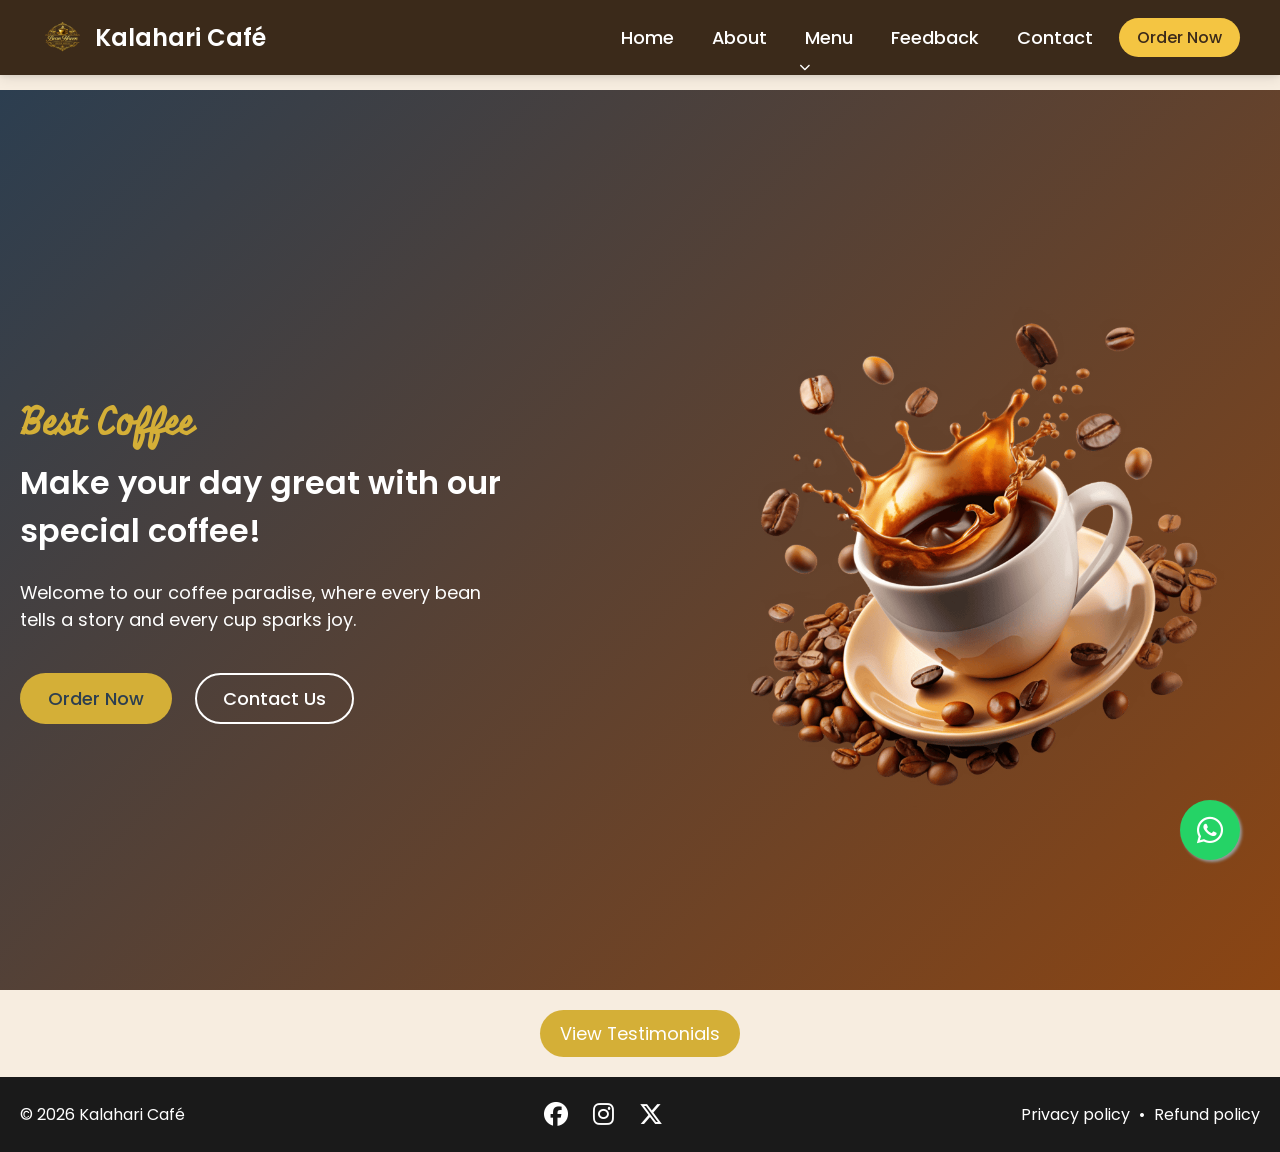
==== index.html @ a5744d49 "Add files via upload" ====
<!DOCTYPE html>
<html lang="en">
  <head>
    <meta charset="UTF-8" />
    <meta name="viewport" content="width=device-width, initial-scale=1.0" />
    <meta name="description" content="Welcome to Kalahari Café, your go-to place for premium coffee, delicious treats, and a cozy atmosphere. Explore our menu, read testimonials, and place your order online." />  <link rel="icon" href="images/logo.png" type="image/png" />    <title>Kalahari Café</title>
    <!-- Linking Font Awesome for icons -->
    <link rel="stylesheet" href="https://cdnjs.cloudflare.com/ajax/libs/font-awesome/6.6.0/css/all.min.css" />
    <!-- Linking Swiper CSS -->
    <link rel="stylesheet" href="https://cdn.jsdelivr.net/npm/swiper@11/swiper-bundle.min.css" />
    <link rel="stylesheet" href="style.css" />
  </head>
  <body>
    <!-- Header / Navbar -->
    <header>
      
  <nav class="navbar">
    <a href="index.html" class="nav-logo">
      <img src="images/logo.png" alt="Kalahari Café Logo" class="logo">
      <h2 class="logo-text">Kalahari Café</h2>
    </a>

    <ul class="nav-menu">
      <button id="menu-close-button" class="fas fa-times"></button>

      <li class="nav-item"><a href="index.html" class="nav-link active">Home</a></li>
      <li class="nav-item"><a href="about.html" class="nav-link">About</a></li>
      <li class="nav-item nav-dropdown">
        <a href="menu.html" class="nav-link dropdown-toggle">Menu</a>
        <ul class="dropdown-menu">
          <li><a href="menu.html" class="dropdown-link">Menu Items</a></li>
          <li><a href="gallery.html" class="dropdown-link">Gallery</a></li>
        </ul>
      </li>
      <li class="nav-item"><a href="feedback.html" class="nav-link">Feedback</a></li>
      <li class="nav-item"><a href="contact.html" class="nav-link">Contact</a></li>
      <li class="nav-item"><a href="order.html" class="order-btn">Order Now</a></li>
    </ul>

    <button id="menu-open-button" class="fas fa-bars"></button>
  </nav>
</header>
    <main>
      <!-- Hero section -->
      <section class="hero-section">
        <div class="section-content">
          <div class="hero-details">
            <h2 class="title">Best Coffee</h2>
            <h3 class="subtitle">Make your day great with our special coffee!</h3>
            <p class="description">Welcome to our coffee paradise, where every bean tells a story and every cup sparks joy.</p>
            <div class="buttons">
              <a href="order.html" class="button order-now">Order Now</a>
              <a href="contact.html" class="button contact-us">Contact Us</a>
            </div>
          </div>
          <div class="hero-image-wrapper">
            <img src="images/coffee-hero-section.png" alt="Coffee" class="hero-image" />
          </div>
        </div>
      </section>
     
      <button id="testimonials-toggle" class="testimonials-toggle">View Testimonials</button>

            <!-- Testimonials section -->
      <section class="testimonials-section" id="testimonials">
        <h2 class="section-title">Testimonials</h2>
        <div class="section-content">
          <div class="slider-container swiper">
            <div class="swiper-wrapper">
              <div class="testimonial swiper-slide">
                <img src="images/user-1.jpg" alt="User" class="user-image" />
                <h3 class="name">Sarah Johnson</h3>
                <p class="feedback">"Loved the French roast. Perfectly balanced and rich. Will order again!"</p>
              </div>
              <div class="testimonial swiper-slide">
                <img src="images/user-2.jpg" alt="User" class="user-image" />
                <h3 class="name">James Wilson</h3>
                <p class="feedback">"Great espresso blend! Smooth and bold flavor. Fast shipping too!"</p>
              </div>
              <div class="testimonial swiper-slide">
                <img src="images/user-3.jpg" alt="User" class="user-image" />
                <h3 class="name">Michael Brown</h3>
                <p class="feedback">"Fantastic mocha flavor. Fresh and aromatic. Quick shipping!"</p>
              </div>
              <div class="testimonial swiper-slide">
                <img src="images/user-4.jpg" alt="User" class="user-image" />
                <h3 class="name">Emily Harris</h3>
                <p class="feedback">"Excellent quality! Fresh beans and quick delivery. Highly recommend."</p>
              </div>
              <div class="testimonial swiper-slide">
                <img src="images/user-5.jpg" alt="User" class="user-image" />
                <h3 class="name">Anthony Thompson</h3>
                <p class="feedback">"Best decaf I've tried! Smooth and flavorful. Arrived promptly."</p>
              </div>
            </div>
            <div class="swiper-pagination"></div>
            <div class="swiper-button-prev"></div>
            <div class="swiper-button-next"></div>
          </div>
        </div>
      </section>
     
          <!-- Footer section -->
      <footer class="footer-section">
        <div class="section-content">
          <p class="copyright-text">© 2026 Kalahari Café</p>
          <div class="social-link-list">
            <a href="https://www.facebook.com/randy.popota" target="_blank" rel="noreferrer noopener" class="social-link"><i class="fa-brands fa-facebook"></i></a>
            <a href="https://www.instagram.com/sir_gaborekwe/" target="_blank" rel="noreferrer noopener" class="social-link"><i class="fa-brands fa-instagram"></i></a>
            <a href="https://x.com/BGaborekwe36952" target="_blank" rel="noreferrer noopener" class="social-link"><i class="fa-brands fa-x-twitter"></i></a>
          </div>
          <p class="policy-text">
            <a href="#" class="policy-link" data-policy="privacy">Privacy policy</a>
            <span class="separator">•</span>
            <a href="#" class="policy-link" data-policy="refund">Refund policy</a>
          </p>
        </div>
      </footer>
    </main>
    <!-- Linking Swiper script -->
    <script src="https://cdn.jsdelivr.net/npm/swiper@11/swiper-bundle.min.js"></script>
    <!-- Linking custom script -->
    <script src="script.js"></script>

    <a href="https://wa.me/1234567890?text=Hello%20from%20Kalahari%20Café" class="whatsapp-float" target="_blank">
      <i class="fab fa-whatsapp"></i>
    </a>

  </body>
</html>
---- style.css ----
/* Google Fonts Link */
@import url('https://fonts.googleapis.com/css2?family=Miniver&family=Poppins:ital,wght@0,400;0,500;0,600;0,700;1,400&display=swap');
* {
  padding: 0;
  margin: 0;
  box-sizing: border-box;
  font-family: "Poppins", sans-serif;
}
:root {
  /* Colors */
  --white-color: #fff;
  --dark-color: #1a1a1a;
  --primary-color: #2c3e50; /* Deep Navy Blue */
  --secondary-color: #d4af37; /* Antique Gold */
  --light-bg-color: #f8f6f0; /* Warm Cream */
  --accent-color: #8b4513; /* Saddle Brown */
  --medium-gray-color: #ccc;
  /* Font size */
  --font-size-s: 0.9rem;
  --font-size-n: 1rem;
  --font-size-m: 1.12rem;
  --font-size-l: 1.5rem;
  --font-size-xl: 2rem;
  --font-size-xxl: 2.3rem;
  /* Font weight */
  --font-weight-normal: 400;
  --font-weight-medium: 500;
  --font-weight-semibold: 600;
  --font-weight-bold: 700;
  /* Border radius */
  --border-radius-s: 8px;
  --border-radius-m: 30px;
  --border-radius-circle: 50%;
  /* Site max width */
  --site-max-width: 1300px;
  --light-pink-color: #f8f6f0;
}
html {
  scroll-behavior: smooth;
}
body {
  background: #f7ede0;
  color: #3e2b20;
}
main {
  padding-top: 90px;
}
/* Stylings for whole site */
ul {
  list-style: none;
}
a {
  text-decoration: none;
}
button {
  cursor: pointer;
  background: none;
  border: none;
}
img {
  width: 100%;
}
:where(section, footer) .section-content {
  margin: 0 auto;
  padding: 0 20px;
  max-width: var(--site-max-width);
}
section .section-title {
  text-align: center;
  padding: 60px 0 100px;
  text-transform: uppercase;
  font-size: var(--font-size-xl);
}
section .section-title::after {
  content: "";
  width: 80px;
  height: 5px;
  display: block;
  margin: 10px auto 0;
  background: var(--secondary-color);
  border-radius: var(--border-radius-s);
}
.section-subtitle {
  text-align: center;
  margin: -40px 0 60px;
  font-size: var(--font-size-m);
  color: #666;
  font-style: italic;
}
/* Navbar styling */
header {
  position: fixed;
  width: 100%;
  background: #3b2a1a;
  box-shadow: 0 4px 12px rgba(0,0,0,0.08);
  z-index: 1000;
}

.navbar .nav-logo {
  display: flex;
  align-items: center;
  gap: 10px;
}

.navbar .nav-logo .logo {
  width: 45px;
  height: auto;
}
header .navbar {
  position: relative;
  z-index: 1000;
  background: #3b2a1a;
  box-shadow: 0 2px 5px rgba(0, 0, 0, 0.08);
  display: flex;
  justify-content: space-between;
  align-items: center;
  padding: 15px 40px;
  margin: 0 auto;
  max-width: var(--site-max-width);
}
.navbar .nav-logo {
  display: flex;
  align-items: center;
  gap: 10px;
}
.navbar .nav-logo .logo-text,
.logo-text {
  font-size: 1.5rem;
  font-weight: 600;
  color: #ffffff;
}
.navbar .nav-menu {
  gap: 14px;
  display: flex;
  align-items: center;
}
.navbar .nav-menu .nav-link {
  position: relative;
  color: #ffffff;
  font-weight: 500;
  padding: 8px 12px;
  font-size: var(--font-size-m);
  transition: 0.3s ease;
}
.navbar .nav-menu .nav-link::after {
  content: "";
  position: absolute;
  left: 0;
  bottom: -5px;
  width: 0%;
  height: 2px;
  background: var(--secondary-color);
  transition: 0.3s ease;
}
.navbar .nav-menu .nav-link:hover::after {
  width: 100%;
}
.navbar .nav-menu .nav-link:hover {
  color: #f4c542;
}
.nav-link.active {
  color: #f4c542;
}
.order-btn {
  background: #f4c542;
  color: #3b2a1a;
  padding: 8px 18px;
  border-radius: 20px;
  font-weight: 500;
  transition: 0.3s ease;
  white-space: nowrap;
}
.order-btn:hover {
  background: #ffffff;
  color: #3b2a1a;
}
.order-btn.active {
  box-shadow: inset 0 0 0 1px rgba(255,255,255,0.12);
}
/* Dropdown menu styling */
.navbar .nav-dropdown {
  position: relative;
}
.navbar .nav-dropdown .dropdown-toggle::after {
  content: "\f078";
  font-family: "Font Awesome 6 Free";
  font-weight: 900;
  font-size: 0.7rem;
  margin-left: 6px;
  transition: 0.3s ease;
}
.navbar .nav-dropdown:hover .dropdown-toggle::after {
  transform: rotate(180deg);
}
.navbar .nav-dropdown .dropdown-menu {
  position: absolute;
  top: 100%;
  left: 0;
  background: #2a1f14;
  border-radius: var(--border-radius-s);
  box-shadow: 0 4px 12px rgba(0, 0, 0, 0.15);
  min-width: 180px;
  opacity: 0;
  visibility: hidden;
  transform: translateY(-10px);
  transition: 0.3s ease;
  z-index: 100;
  margin-top: 5px;
  overflow: hidden;
}
.navbar .nav-dropdown:hover .dropdown-menu {
  opacity: 1;
  visibility: visible;
  transform: translateY(0);
}
.navbar .nav-dropdown .dropdown-menu li {
  list-style: none;
}
.navbar .nav-dropdown .dropdown-link {
  display: block;
  padding: 12px 16px;
  color: #ffffff;
  font-size: var(--font-size-n);
  transition: 0.3s ease;
  white-space: nowrap;
}
.navbar .nav-dropdown .dropdown-link:hover {
  background: #3b2a1a;
  padding-left: 20px;
}
.navbar .nav-dropdown .dropdown-link.active {
  color: #f4c542;
  font-weight: 500;
}
.navbar :where(#menu-open-button, #menu-close-button) {
  display: none;
}
header.scrolled {
  background: #ffffff;
  box-shadow: 0 6px 20px rgba(0,0,0,0.1);
}
/* Hero section styling */
.hero-section {
  min-height: 100vh;
  background: linear-gradient(135deg, var(--primary-color) 0%, var(--accent-color) 100%);
}
.hero-section .section-content {
  display: flex;
  padding-top: 40px;
  align-items: center;
  min-height: 100vh;
  justify-content: space-between;
}
.hero-section .hero-details {
  color: var(--white-color);
}
.hero-section .hero-details .title {
  font-size: var(--font-size-xxl);
  color: var(--secondary-color);
  font-family: "Miniver", sans-serif;
}
.hero-section .hero-details .subtitle {
  margin-top: 8px;
  max-width: 70%;
  font-size: var(--font-size-xl);
  font-weight: var(--font-weight-semibold);
}
.hero-section .hero-details .description {
  max-width: 70%;
  margin: 24px 0 40px;
  font-size: var(--font-size-m);
}
.hero-section .hero-details .buttons {
  display: flex;
  gap: 23px;
}
.hero-section .hero-details .button {
  padding: 10px 26px;
  display: block;
  border: 2px solid transparent;
  border-radius: var(--border-radius-m);
  background: var(--secondary-color);
  color: var(--primary-color);
  font-size: var(--font-size-m);
  font-weight: var(--font-weight-medium);
  transition: 0.3s ease;
}
.hero-section .hero-details .button:hover,
.hero-section .hero-details .button.contact-us {
  color: var(--white-color);
  border-color: var(--white-color);
  background: transparent;
}
.hero-section .hero-details .button.contact-us:hover {
  color: var(--primary-color);
  background: var(--secondary-color);
  border-color: var(--secondary-color);
}
.hero-section .hero-image-wrapper {
  max-width: 500px;
  margin-right: 30px;
}
/* About page styling */
.about-hero {
  padding: 100px 0 70px;
  background: linear-gradient(180deg, rgba(248, 242, 232, 0.95), rgba(226, 189, 146, 0.1));
}
.about-hero .hero-content {
  display: grid;
  grid-template-columns: 1.1fr 0.9fr;
  gap: 50px;
  align-items: center;
}
.hero-copy .eyebrow {
  display: inline-block;
  font-size: 0.95rem;
  font-weight: 600;
  letter-spacing: 0.16em;
  text-transform: uppercase;
  color: #7a5233;
  margin-bottom: 18px;
}
.hero-title {
  font-size: 4rem;
  line-height: 1.05;
  letter-spacing: -1px;
  margin-bottom: 18px;
  color: #2f1f15;
}
.hero-subtitle {
  display: block;
  font-size: 1.35rem;
  margin-bottom: 24px;
  color: #7b5638;
  font-weight: 600;
}
.hero-text {
  max-width: 620px;
  line-height: 2.1;
  color: #4b3a2d;
  font-size: 1.1rem;
}
.hero-image-panel {
  display: flex;
  justify-content: center;
}
.hero-image-card {
  position: relative;
  max-width: 520px;
  border-radius: 40px;
  overflow: hidden;
  box-shadow: 0 30px 60px rgba(74, 50, 36, 0.22);
}
.hero-panel-image {
  display: block;
  width: 100%;
  height: 100%;
  object-fit: cover;
}
.hero-image-label {
  position: absolute;
  bottom: 22px;
  left: 22px;
  background: rgba(255, 243, 228, 0.9);
  color: #3e2b20;
  padding: 14px 20px;
  border-radius: 30px;
  font-weight: 700;
  letter-spacing: 0.04em;
}
.story-section {
  padding: 70px 0 50px;
}
.story-grid {
  display: grid;
  grid-template-columns: repeat(4, minmax(0, 1fr));
  gap: 24px;
}
.story-card {
  background: #fff8f0;
  border: 1px solid rgba(184, 139, 97, 0.16);
  border-radius: 30px;
  padding: 36px;
  box-shadow: 0 16px 30px rgba(107, 70, 43, 0.08);
}
.story-card.wide-card {
  grid-column: span 2;
}
.story-card h3 {
  font-size: 1.35rem;
  margin-bottom: 18px;
  color: #3d2a20;
}
.story-card p {
  line-height: 1.9;
  color: #5d4536;
  font-size: 1rem;
}
.inspired-section {
  padding: 0 0 100px;
}
.inspired-grid {
  display: grid;
  grid-template-columns: 1.1fr 0.9fr;
  gap: 40px;
  align-items: center;
}
.inspired-copy .eyebrow {
  display: inline-block;
  font-size: 0.95rem;
  text-transform: uppercase;
  letter-spacing: 0.16em;
  color: #7a5233;
  margin-bottom: 18px;
}
.inspired-copy h2 {
  font-size: 2.5rem;
  line-height: 1.15;
  margin-bottom: 24px;
  color: #342217;
}
.inspired-copy p {
  line-height: 2;
  color: #594735;
  font-size: 1.05rem;
  max-width: 640px;
}
.inspired-images {
  display: grid;
  gap: 24px;
}
.inspired-image-card {
  overflow: hidden;
  border-radius: 32px;
  box-shadow: 0 24px 48px rgba(88, 58, 30, 0.14);
}
.inspired-image-card img {
  width: 100%;
  display: block;
  height: 100%;
  object-fit: cover;
}
/* Menu section styling */
.menu-section {
  color: var(--white-color);
  background: var(--dark-color);
  padding: 50px 0 100px;
}
.menu-section .menu-list {
  display: flex;
  gap: 110px;
  flex-wrap: wrap;
  align-items: center;
  justify-content: space-between;
}
.menu-section .menu-list .menu-item {
  display: flex;
  text-align: center;
  flex-direction: column;
  align-items: center;
  justify-content: space-between;
  width: calc(100% / 3 - 110px);
}
.menu-section .menu-list .menu-item .menu-image {
  width: 83%;
  aspect-ratio: 1;
  margin-bottom: 15px;
  object-fit: contain;
}
.menu-section .menu-list .menu-item .name {
  margin: 12px 0;
  font-size: var(--font-size-l);
  font-weight: var(--font-weight-semibold);
}
.menu-section .menu-list .menu-item .text {
  font-size: var(--font-size-m);
}
/* Testimonials section styling */
.testimonials-section {
  padding: 50px 0 100px;
  background: var(--light-bg-color);
}
.testimonials-section .slider-container {
  position: relative;
  margin: 0 60px 50px;
}
.testimonials-section .testimonial {
  user-select: none;
  background: var(--white-color);
  border-radius: var(--border-radius-m);
  box-shadow: 0 18px 50px rgba(0, 0, 0, 0.08);
  padding: 35px;
  display: flex;
  flex-direction: column;
  justify-content: center;
  align-items: center;
  text-align: center;
  max-width: 380px;
  margin: 0 auto;
}
.testimonials-section .testimonial .user-image {
  width: 180px;
  height: 180px;
  margin-bottom: 40px;
  object-fit: cover;
  border-radius: var(--border-radius-circle);
}
.testimonials-section .testimonial .name {
  margin-bottom: 16px;
  font-size: var(--font-size-m);
  font-weight: var(--font-weight-semibold);
}
.testimonials-section .testimonial .feedback {
  line-height: 28px;
  color: #444;
  font-style: italic;
  max-width: 100%;
}
.testimonials-section .swiper-pagination-bullet {
  width: 15px;
  height: 15px;
  opacity: 1;
  background: var(--secondary-color);
}
.testimonials-section .swiper-button-prev,
.testimonials-section .swiper-button-next {
  color: var(--secondary-color);
  transition: 0.3s ease;
}
.testimonials-section .swiper-button-prev:hover,
.testimonials-section .swiper-button-next:hover {
  color: var(--primary-color);
}
/* Gallery section styling */
.gallery-section {
  padding: 50px 0 100px;
}
.gallery-section .gallery-list {
  display: flex;
  gap: 32px;
  flex-wrap: wrap;
}
.gallery-section .gallery-list .gallery-item {
  overflow: hidden;
  border-radius: var(--border-radius-s);
  width: calc(100% / 3 - 32px);
}
.gallery-section .gallery-item .gallery-image {
  width: 100%;
  height: 100%;
  cursor: zoom-in;
  transition: 0.3s ease;
}
.gallery-section .gallery-item:hover .gallery-image {
  transform: scale(1.3);
}
/* Contact section styling */
.contact-section {
  padding: 50px 0 100px;
  background: linear-gradient(135deg, rgba(244, 239, 230, 0.95), rgba(255, 255, 255, 0.95));
  position: relative;
}
.contact-section::before {
  content: "";
  position: absolute;
  inset: 0;
  background: radial-gradient(circle at top left, rgba(212, 175, 55, 0.12), transparent 30%),
              radial-gradient(circle at bottom right, rgba(44, 62, 80, 0.08), transparent 28%);
  pointer-events: none;
}
.contact-section .section-content {
  position: relative;
  display: flex;
  gap: 48px;
  align-items: flex-start;
  justify-content: space-between;
}
.contact-section .contact-left {
  flex: 1;
  max-width: 50%;
}
.contact-section .contact-info-list .contact-info {
  display: flex;
  gap: 20px;
  margin: 20px 0;
  align-items: center;
}
.contact-section .contact-info-list .contact-info i {
  font-size: var(--font-size-m);
}
.contact-section .contact-form .form-input {
  width: 100%;
  height: 50px;
  padding: 0 12px;
  outline: none;
  margin-bottom: 16px;
  font-size: var(--font-size-s);
  border-radius: var(--border-radius-s);
  border: 1px solid var(--medium-gray-color);
}
.contact-section .contact-form {
  max-width: 50%;
}
.contact-section .contact-form textarea.form-input {
  height: 100px;
  padding: 12px;
  resize: vertical;
}
.contact-section .contact-form .form-input:focus {
  border-color: var(--secondary-color);
}
.contact-section .contact-form .submit-button {
  padding: 10px 28px;
  outline: none;
  margin-top: 10px;
  border: 1px solid var(--primary-color);
  border-radius: var(--border-radius-m);
  background: var(--primary-color);
  color: var(--white-color);
  font-size: var(--font-size-m);
  font-weight: var(--font-weight-medium);
  transition: 0.3s ease;
}
.contact-section .contact-form .submit-button:hover {
  color: var(--primary-color);
  background: transparent;
}/* Contact message styling */
.contact-section .contact-message {
  margin-top: 22px;
  padding: 16px 18px;
  border-radius: var(--border-radius-s);
  background: #fff7e9;
  color: #5a3b11;
  border: 1px solid #f2d3a6;
  display: none;
  font-size: var(--font-size-m);
  line-height: 1.6;
}
.map-container {
  margin-top: 30px;
  border-radius: var(--border-radius-m);
  overflow: hidden;
  box-shadow: 0 8px 24px rgba(0, 0, 0, 0.1);
}
.map-container iframe {
  width: 100%;
  height: 300px;
  border: 0;
}
/* Location section styling */
.location-section {
  padding: 50px 0 100px;
  background: linear-gradient(135deg, rgba(244, 239, 230, 0.95), rgba(255, 255, 255, 0.95));
  position: relative;
}
.location-section::before {
  content: "";
  position: absolute;
  inset: 0;
  background: radial-gradient(circle at top left, rgba(212, 175, 55, 0.12), transparent 30%),
              radial-gradient(circle at bottom right, rgba(44, 62, 80, 0.08), transparent 28%);
  pointer-events: none;
}
.location-section .section-content {
  position: relative;
  display: flex;
  gap: 48px;
  align-items: flex-start;
  justify-content: space-between;
}
.location-section .location-info {
  flex: 1;
  max-width: 50%;
  background: rgba(255, 255, 255, 0.9);
  padding: 30px;
  border-radius: var(--border-radius-m);
  box-shadow: 0 8px 24px rgba(0, 0, 0, 0.1);
}
.location-section .location-info h3 {
  margin-bottom: 20px;
  color: var(--primary-color);
}
.location-section .location-info p {
  margin-bottom: 10px;
  line-height: 1.6;
}
.location-section .map-container {
  flex: 1;
  max-width: 50%;
  border-radius: var(--border-radius-m);
  overflow: hidden;
  box-shadow: 0 8px 24px rgba(0, 0, 0, 0.1);
}
.location-section .map-container iframe {
  height: 400px;
}
/* Order section styling */
.order-section {
  padding: 120px 0 100px;
  background: var(--light-pink-color);
}
.order-section .section-content {
  max-width: 600px;
  margin: 0 auto;
}
.order-section .order-form .form-group {
  margin-bottom: 20px;
}
.order-section .order-form label {
  display: block;
  margin-bottom: 8px;
  font-weight: var(--font-weight-medium);
}
.order-section .order-form input,
.order-section .order-form select,
.order-section .order-form textarea {
  width: 100%;
  padding: 12px;
  border: 1px solid var(--medium-gray-color);
  border-radius: var(--border-radius-s);
  font-size: var(--font-size-s);
  outline: none;
}
.order-section .order-form input:focus,
.order-section .order-form select:focus,
.order-section .order-form textarea:focus {
  border-color: var(--secondary-color);
}
.order-section .order-form textarea {
  resize: vertical;
  min-height: 80px;
}
.order-section .order-form .submit-button {
  padding: 12px 30px;
  border: none;
  border-radius: var(--border-radius-m);
  background: var(--primary-color);
  color: var(--white-color);
  font-size: var(--font-size-m);
  font-weight: var(--font-weight-medium);
  cursor: pointer;
  transition: 0.3s ease;
}
.order-section .order-form .submit-button:hover {
  background: var(--secondary-color);
  color: var(--primary-color);
}
.order-section .order-message {
  margin-top: 22px;
  padding: 16px 18px;
  border-radius: var(--border-radius-s);
  background: #fff7e9;
  color: #5a3b11;
  border: 1px solid #f2d3a6;
  display: none;
  font-size: var(--font-size-m);
  line-height: 1.6;
}
/* Footer section styling */
.footer-section {
  padding: 20px 0;
  background: var(--dark-color);
}
.footer-section .section-content {
  display: flex;
  align-items: center;
  justify-content: space-between;
}
.footer-section :where(.copyright-text, .social-link, .policy-link) {
  color: var(--white-color);
  transition: 0.2s ease;
}
.footer-section .social-link-list {
  display: flex;
  gap: 25px;
}
.footer-section .social-link-list .social-link {
  font-size: var(--font-size-l);
}
.footer-section .social-link-list .social-link:hover,
.footer-section .policy-text .policy-link:hover {
  color: var(--secondary-color);
}
.footer-section .policy-text .separator {
  color: #fff;
  margin: 0 5px;
}
/* Policy modal styling */
.policy-modal {
  position: fixed;
  inset: 0;
  display: none;
  align-items: center;
  justify-content: center;
  padding: 20px;
  background: rgba(0, 0, 0, 0.55);
  z-index: 9999;
}
.policy-modal.open {
  display: flex;
}
.policy-modal__content {
  width: 100%;
  max-width: 640px;
  background: var(--white-color);
  border-radius: var(--border-radius-m);
  box-shadow: 0 24px 60px rgba(0, 0, 0, 0.18);
  padding: 30px;
}
.policy-modal__header {
  display: flex;
  justify-content: space-between;
  align-items: center;
  gap: 20px;
  margin-bottom: 18px;
}
.policy-modal__title {
  font-size: var(--font-size-xl);
  color: var(--primary-color);
  margin: 0;
}
.policy-modal__close {
  border: none;
  background: none;
  color: #444;
  font-size: 1.75rem;
  cursor: pointer;
}
.policy-modal__body {
  line-height: 1.8;
  color: #333;
}
.policy-modal__body p {
  margin-top: 1rem;
}
body.modal-open {
  overflow: hidden;
}

/* Responsive media query code for max width 1024px */
@media screen and (max-width: 1024px) {
  .menu-section .menu-list {
    gap: 60px;
  }
  .menu-section .menu-list .menu-item {
    width: calc(100% / 3 - 60px);
  }
}
/* Responsive media query code for max width 900px */
@media screen and (max-width: 900px) {
  :root {
    --font-size-m: 1rem;
    --font-size-l: 1.3rem;
    --font-size-xl: 1.5rem;
    --font-size-xxl: 1.8rem;
  }
  body.show-mobile-menu {
    overflow: hidden;
  }
  body.show-mobile-menu header::before {
    content: "";
    position: fixed;
    top: 0;
    left: 0;
    height: 100%;
    width: 100%;
    backdrop-filter: blur(5px);
    background: rgba(0, 0, 0, 0.2);
  }
  .navbar :is(#menu-open-button, #menu-close-button) {
    font-size: var(--font-size-l);
    display: block;
  }
  .navbar :is(#menu-open-button, #menu-close-button):hover {
    color: #f4c542 !important;
  }
  .navbar #menu-open-button {
    color: #fff;
  }
  .navbar .nav-menu #menu-close-button {
    position: absolute;
    right: 30px;
    top: 30px;
  }
  .navbar .nav-menu {
    display: block;
    background: #3b2a1a;
    position: fixed;
    top: 0;
    left: -300px;
    height: 100%;
    width: 300px;
    display: flex;
    align-items: center;
    flex-direction: column;
    padding-top: 100px;
    transition: left 0.2s ease;
  }
  body.show-mobile-menu .nav-menu {
    left: 0;
  }
  .navbar .nav-menu .nav-link {
    display: block;
    margin-top: 17px;
    padding: 10px 22px;
    color: #ffffff;
    font-size: var(--font-size-l);
  }
  .navbar .nav-dropdown .dropdown-menu {
    position: static;
    display: none;
    opacity: 1;
    visibility: visible;
    transform: none;
    box-shadow: none;
    background: #2a1f14;
    margin-top: 0;
  }
  .navbar .nav-dropdown .dropdown-menu.show {
    display: block;
  }
  .navbar .nav-dropdown .dropdown-link {
    padding: 10px 40px;
    font-size: var(--font-size-m);
  }
  .hero-section .section-content {
    text-align: center;
    gap: 50px;
    padding: 30px 20px 20px;
    justify-content: center;
    flex-direction: column-reverse;
  }
  .hero-section .hero-details :is(.subtitle, .description),
  .about-section .about-details,
  .contact-section .contact-form {
    max-width: 100%;
  }
  .contact-section .section-content {
    align-items: center;
    flex-direction: column-reverse;
  }
  .contact-section .contact-left {
    max-width: 100%;
  }
  .hero-section .hero-details .buttons {
    justify-content: center;
  }
  .hero-section .hero-image-wrapper {
    max-width: 270px;
    margin-right: 0;
  }
  .about-hero .hero-content,
  .inspired-grid,
  .story-grid {
    grid-template-columns: 1fr;
  }
  .about-hero .hero-content {
    gap: 40px;
  }
  .story-grid {
    grid-template-columns: 1fr;
  }
  .story-card.wide-card {
    grid-column: auto;
  }
  .hero-title {
    font-size: 2.4rem;
  }
  .inspired-copy h2 {
    font-size: 2rem;
  }
  .inspired-images {
    grid-template-columns: 1fr;
  }
  .menu-section .menu-list {
    gap: 30px;
  }
  .menu-section .menu-list .menu-item {
    width: calc(100% / 2 - 30px);
  }
  .menu-section .menu-list .menu-item .menu-image {
    max-width: 200px;
  }
  .gallery-section .gallery-list {
    gap: 30px;
  }
  .gallery-section .gallery-list .gallery-item {
    width: calc(100% / 2 - 30px);
  }
  .contact-section .section-content {
    align-items: center;
    flex-direction: column-reverse;
  }
  .location-section .section-content {
    flex-direction: column;
  }
  .location-section .location-info,
  .location-section .map-container {
    max-width: 100%;
  }
}
/* Responsive media query code for max width 640px */
@media screen and (max-width: 640px) {
  .menu-section .menu-list .menu-item,
  .gallery-section .gallery-list .gallery-item {
    width: 100%;
  }
  .menu-section .menu-list {
    gap: 60px;
  }
  .testimonials-section .slider-wrapper {
    margin: 0 0 30px;
  }
  .testimonials-section .swiper-slide-button {
    display: none;
  }
  .footer-section .section-content {
    flex-direction: column;
    gap: 20px;
   
  }
}

/* WhatsApp Float Button */
.whatsapp-float {
  position: fixed;
  width: 60px;
  height: 60px;
  bottom: 40px;
  right: 40px;
  background-color: #25d366;
  color: #FFF;
  border-radius: 50px;
  text-align: center;
  font-size: 30px;
  box-shadow: 2px 2px 3px #999;
  z-index: 100;
  display: flex;
  align-items: center;
  justify-content: center;
}
.whatsapp-float:hover {
  background-color: #20ba5a;
}

/* Back to Top Button */
.back-to-top {
  position: fixed;
  bottom: 120px;
  right: 40px;
  width: 50px;
  height: 50px;
  background-color: var(--secondary-color);
  color: var(--white-color);
  border: none;
  border-radius: 50%;
  font-size: 20px;
  cursor: pointer;
  opacity: 0;
  visibility: hidden;
  transition: all 0.3s ease;
  z-index: 99;
  display: flex;
  align-items: center;
  justify-content: center;
}
.back-to-top.show {
  opacity: 1;
  visibility: visible;
}
.back-to-top:hover {
  background-color: var(--primary-color);
  transform: translateY(-5px);
}

/* Location Dropdown */
.location-dropdown {
  max-width: var(--site-max-width);
  margin: 0 auto;
  padding: 20px;
}
.location-dropdown details {
  border: 1px solid var(--medium-gray-color);
  border-radius: var(--border-radius-s);
  padding: 10px;
  background: var(--light-bg-color);
}
.location-dropdown summary {
  cursor: pointer;
  font-weight: var(--font-weight-semibold);
  color: var(--primary-color);
  list-style: none;
}
.location-dropdown summary::marker {
  display: none;
}
.location-dropdown summary::before {
  content: "▶";
  margin-right: 10px;
  transition: transform 0.3s;
}
.location-dropdown details[open] summary::before {
  transform: rotate(90deg);
}
.location-content {
  margin-top: 20px;
  display: flex;
  flex-direction: column;
  gap: 20px;
}
.location-info h3 {
  color: var(--primary-color);
  margin-bottom: 10px;
}
.location-info p {
  margin: 5px 0;
}
.map-container {
  width: 100%;
  height: 400px;
  border-radius: var(--border-radius-s);
  overflow: hidden;
}
.map-container iframe {
  width: 100%;
  height: 100%;
}

/* Testimonials Toggle */
.testimonials-toggle {
  display: block;
  margin: 20px auto;
  padding: 10px 20px;
  background-color: var(--secondary-color);
  color: var(--white-color);
  border: none;
  border-radius: var(--border-radius-m);
  font-size: var(--font-size-m);
  cursor: pointer;
  transition: background-color 0.3s;
}
.testimonials-toggle:hover {
  background-color: var(--primary-color);
}
.testimonials-section {
  display: none;
}
.testimonials-section.show {
  display: block;
}

/* Feedback Rating */
.rating-container {
  margin-bottom: 20px;
}
.rating-container label {
  display: block;
  margin-bottom: 10px;
  font-weight: var(--font-weight-medium);
}
.stars {
  display: flex;
  gap: 5px;
}
.stars i {
  font-size: 24px;
  color: var(--medium-gray-color);
  cursor: pointer;
  transition: color 0.3s;
}
.stars i:hover,
.stars i.active {
  color: var(--secondary-color);
}

/* Feedback Section Styling */
.feedback-section {
  padding: 120px 0;
  background: var(--light-bg-color);
}

.feedback-section .section-title {
  margin-bottom: 20px;
}

.feedback-section .section-subtitle {
  margin-bottom: 60px;
  color: #666;
}

.feedback-form {
  max-width: 600px;
  margin: 0 auto;
  background: var(--white-color);
  padding: 50px 40px;
  border-radius: var(--border-radius-s);
  box-shadow: 0 5px 20px rgba(0, 0, 0, 0.08);
}

.feedback-form .form-group {
  margin-bottom: 25px;
  text-align: left;
}

.feedback-form .form-group label {
  display: block;
  font-weight: var(--font-weight-semibold);
  margin-bottom: 8px;
  color: var(--primary-color);
}

.feedback-form input,
.feedback-form select,
.feedback-form textarea {
  width: 100%;
  padding: 12px 15px;
  border: 2px solid #e0e0e0;
  border-radius: var(--border-radius-s);
  font-size: var(--font-size-n);
  font-family: "Poppins", sans-serif;
  outline: none;
  transition: 0.3s ease;
}

.feedback-form input:focus,
.feedback-form select:focus,
.feedback-form textarea:focus {
  border-color: var(--secondary-color);
  box-shadow: 0 0 0 3px rgba(212, 175, 55, 0.1);
}

.feedback-form textarea {
  resize: vertical;
  min-height: 150px;
}

.feedback-form .btn-submit {
  width: 100%;
  padding: 14px;
  background: var(--secondary-color);
  color: var(--primary-color);
  border: none;
  border-radius: var(--border-radius-s);
  font-size: var(--font-size-m);
  font-weight: var(--font-weight-semibold);
  cursor: pointer;
  transition: 0.3s ease;
  margin-top: 10px;
}

.feedback-form .btn-submit:hover {
  background: var(--primary-color);
  color: var(--white-color);
  transform: translateY(-2px);
  box-shadow: 0 5px 15px rgba(44, 62, 80, 0.2);
}

@media screen and (max-width: 900px) {
  .feedback-form {
    padding: 35px 25px;
  }
}

@media screen and (max-width: 640px) {
  .feedback-form {
    padding: 25px 20px;
  }

  .feedback-form .form-group {
    margin-bottom: 20px;
  }
}

/* Feedback Success Message */
.feedback-success-message {
  position: fixed;
  top: 50%;
  left: 50%;
  transform: translate(-50%, -50%);
  background: var(--white-color);
  border-radius: var(--border-radius-s);
  box-shadow: 0 10px 40px rgba(0, 0, 0, 0.2);
  z-index: 9999;
  opacity: 0;
  transform: translate(-50%, -50%) scale(0.8);
  transition: all 0.3s ease;
  pointer-events: none;
}

.feedback-success-message.show {
  opacity: 1;
  transform: translate(-50%, -50%) scale(1);
  pointer-events: auto;
}

.feedback-success-message .success-content {
  padding: 40px;
  text-align: center;
}

.feedback-success-message .success-content i {
  font-size: 3.5rem;
  color: #4caf50;
  margin-bottom: 15px;
  display: block;
}

.feedback-success-message .success-content h3 {
  color: var(--primary-color);
  font-size: var(--font-size-l);
  margin-bottom: 10px;
}

.feedback-success-message .success-content p {
  color: #666;
  font-size: var(--font-size-m);
}
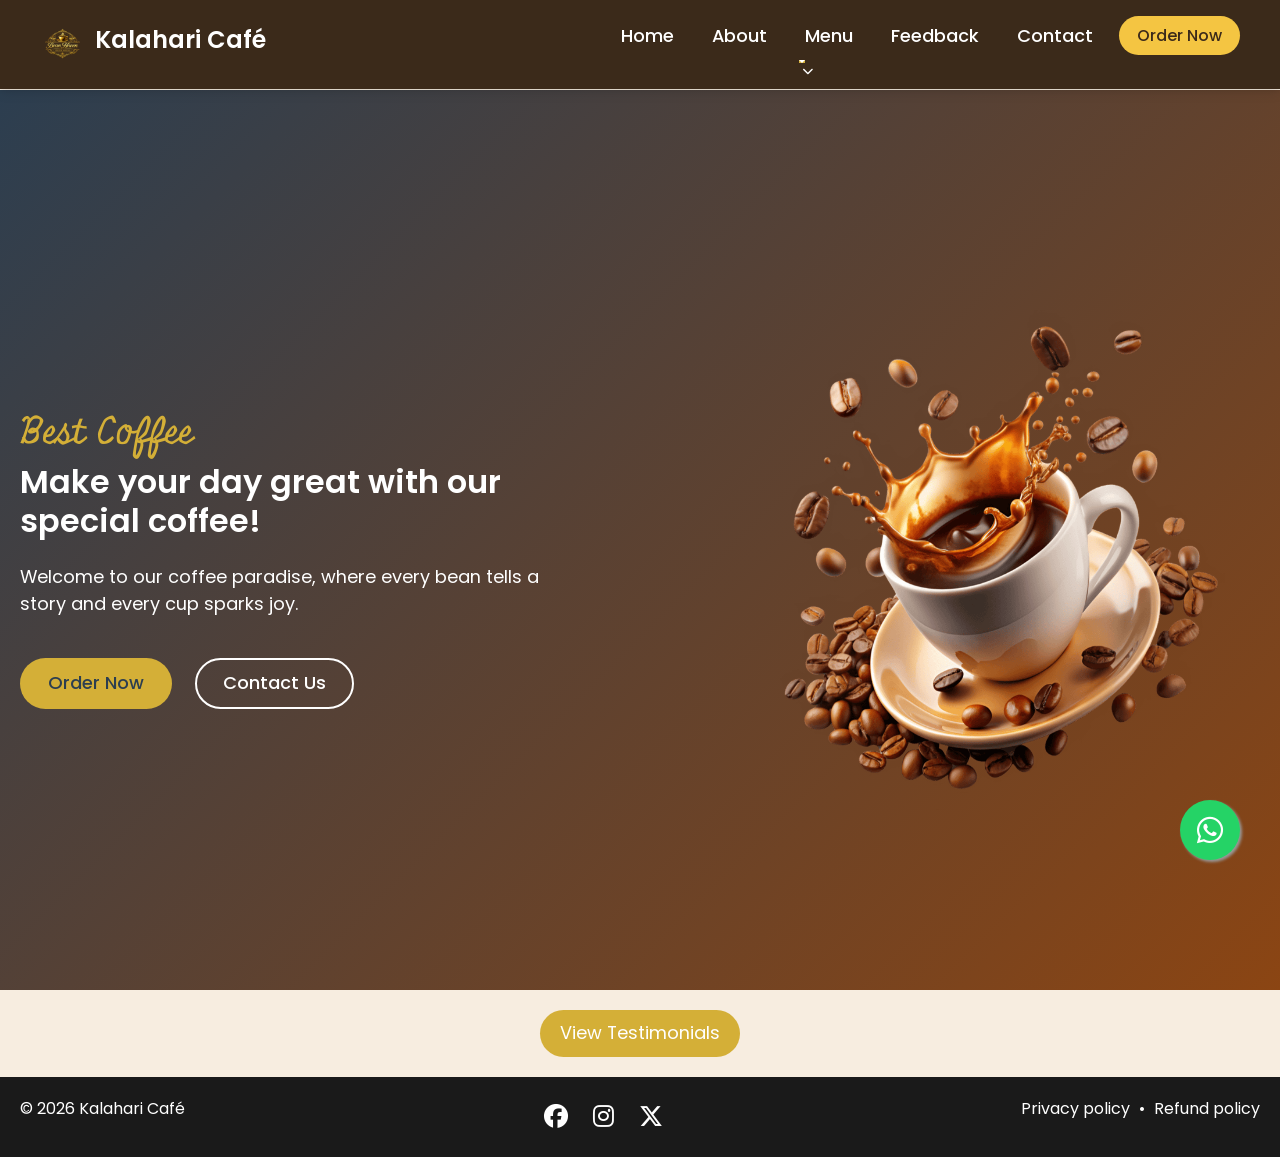
==== commit 8c262494: "Update index.html" ====
--- a/index.html
+++ b/index.html
@@ -3,43 +3,44 @@
   <head>
     <meta charset="UTF-8" />
     <meta name="viewport" content="width=device-width, initial-scale=1.0" />
-    <meta name="description" content="Welcome to Kalahari Café, your go-to place for premium coffee, delicious treats, and a cozy atmosphere. Explore our menu, read testimonials, and place your order online." />  <link rel="icon" href="images/logo.png" type="image/png" />    <title>Kalahari Café</title>
-    <!-- Linking Font Awesome for icons -->
+    <meta name="description" content="Welcome to Kalahari Café, your go-to place for premium coffee, delicious treats, and a cozy atmosphere. Explore our menu, read testimonials, and place your order online." />
+    <link rel="icon" href="images/logo.png" type="image/png" />
+    <title>Kalahari Café</title>
     <link rel="stylesheet" href="https://cdnjs.cloudflare.com/ajax/libs/font-awesome/6.6.0/css/all.min.css" />
-    <!-- Linking Swiper CSS -->
     <link rel="stylesheet" href="https://cdn.jsdelivr.net/npm/swiper@11/swiper-bundle.min.css" />
+    <!-- Bootstrap CSS -->
+    <link rel="stylesheet" href="https://cdn.jsdelivr.net/npm/bootstrap@5.3.3/dist/css/bootstrap.min.css" />
     <link rel="stylesheet" href="style.css" />
   </head>
   <body>
-    <!-- Header / Navbar -->
     <header>
-      
-  <nav class="navbar">
-    <a href="index.html" class="nav-logo">
-      <img src="images/logo.png" alt="Kalahari Café Logo" class="logo">
-      <h2 class="logo-text">Kalahari Café</h2>
-    </a>
+      <nav class="navbar">
+        <a href="index.html" class="nav-logo">
+          <img src="images/logo.png" alt="Kalahari Café Logo" class="logo" width="45" height="45">
+          <h2 class="logo-text">Kalahari Café</h2>
+        </a>
 
-    <ul class="nav-menu">
-      <button id="menu-close-button" class="fas fa-times"></button>
+        <ul class="nav-menu">
+          <button id="menu-close-button" class="fas fa-times"></button>
 
-      <li class="nav-item"><a href="index.html" class="nav-link active">Home</a></li>
-      <li class="nav-item"><a href="about.html" class="nav-link">About</a></li>
-      <li class="nav-item nav-dropdown">
-        <a href="menu.html" class="nav-link dropdown-toggle">Menu</a>
-        <ul class="dropdown-menu">
-          <li><a href="menu.html" class="dropdown-link">Menu Items</a></li>
-          <li><a href="gallery.html" class="dropdown-link">Gallery</a></li>
+          <li class="nav-item"><a href="index.html" class="nav-link active">Home</a></li>
+          <li class="nav-item"><a href="about.html" class="nav-link">About</a></li>
+          <li class="nav-item nav-dropdown">
+            <a href="menu.html" class="nav-link dropdown-toggle">Menu</a>
+            <ul class="dropdown-menu">
+              <li><a href="menu.html" class="dropdown-link">Menu Items</a></li>
+              <li><a href="gallery.html" class="dropdown-link">Gallery</a></li>
+            </ul>
+          </li>
+          <li class="nav-item"><a href="feedback.html" class="nav-link">Feedback</a></li>
+          <li class="nav-item"><a href="contact.html" class="nav-link">Contact</a></li>
+          <li class="nav-item"><a href="order.html" class="order-btn">Order Now</a></li>
         </ul>
-      </li>
-      <li class="nav-item"><a href="feedback.html" class="nav-link">Feedback</a></li>
-      <li class="nav-item"><a href="contact.html" class="nav-link">Contact</a></li>
-      <li class="nav-item"><a href="order.html" class="order-btn">Order Now</a></li>
-    </ul>
 
-    <button id="menu-open-button" class="fas fa-bars"></button>
-  </nav>
-</header>
+        <button id="menu-open-button" class="fas fa-bars"></button>
+      </nav>
+    </header>
+
     <main>
       <!-- Hero section -->
       <section class="hero-section">
@@ -54,41 +55,41 @@
             </div>
           </div>
           <div class="hero-image-wrapper">
-            <img src="images/coffee-hero-section.png" alt="Coffee" class="hero-image" />
+            <img src="images/coffee-hero-section.png" alt="A steaming cup of Kalahari Café coffee" class="hero-image" width="500" height="500" />
           </div>
         </div>
       </section>
-     
+
       <button id="testimonials-toggle" class="testimonials-toggle">View Testimonials</button>
 
-            <!-- Testimonials section -->
+      <!-- Testimonials section -->
       <section class="testimonials-section" id="testimonials">
         <h2 class="section-title">Testimonials</h2>
         <div class="section-content">
           <div class="slider-container swiper">
             <div class="swiper-wrapper">
               <div class="testimonial swiper-slide">
-                <img src="images/user-1.jpg" alt="User" class="user-image" />
+                <img src="images/user-1.jpg" alt="Sarah Johnson" class="user-image" width="180" height="180" />
                 <h3 class="name">Sarah Johnson</h3>
                 <p class="feedback">"Loved the French roast. Perfectly balanced and rich. Will order again!"</p>
               </div>
               <div class="testimonial swiper-slide">
-                <img src="images/user-2.jpg" alt="User" class="user-image" />
+                <img src="images/user-2.jpg" alt="James Wilson" class="user-image" width="180" height="180" />
                 <h3 class="name">James Wilson</h3>
                 <p class="feedback">"Great espresso blend! Smooth and bold flavor. Fast shipping too!"</p>
               </div>
               <div class="testimonial swiper-slide">
-                <img src="images/user-3.jpg" alt="User" class="user-image" />
+                <img src="images/user-3.jpg" alt="Michael Brown" class="user-image" width="180" height="180" />
                 <h3 class="name">Michael Brown</h3>
                 <p class="feedback">"Fantastic mocha flavor. Fresh and aromatic. Quick shipping!"</p>
               </div>
               <div class="testimonial swiper-slide">
-                <img src="images/user-4.jpg" alt="User" class="user-image" />
+                <img src="images/user-4.jpg" alt="Emily Harris" class="user-image" width="180" height="180" />
                 <h3 class="name">Emily Harris</h3>
                 <p class="feedback">"Excellent quality! Fresh beans and quick delivery. Highly recommend."</p>
               </div>
               <div class="testimonial swiper-slide">
-                <img src="images/user-5.jpg" alt="User" class="user-image" />
+                <img src="images/user-5.jpg" alt="Anthony Thompson" class="user-image" width="180" height="180" />
                 <h3 class="name">Anthony Thompson</h3>
                 <p class="feedback">"Best decaf I've tried! Smooth and flavorful. Arrived promptly."</p>
               </div>
@@ -99,8 +100,7 @@
           </div>
         </div>
       </section>
-     
-          <!-- Footer section -->
+
       <footer class="footer-section">
         <div class="section-content">
           <p class="copyright-text">© 2026 Kalahari Café</p>
@@ -117,14 +117,14 @@
         </div>
       </footer>
     </main>
-    <!-- Linking Swiper script -->
+
     <script src="https://cdn.jsdelivr.net/npm/swiper@11/swiper-bundle.min.js"></script>
-    <!-- Linking custom script -->
+    <script src="https://cdn.jsdelivr.net/npm/bootstrap@5.3.3/dist/js/bootstrap.bundle.min.js"></script>
     <script src="script.js"></script>
 
-    <a href="https://wa.me/1234567890?text=Hello%20from%20Kalahari%20Café" class="whatsapp-float" target="_blank">
+    <a href="https://wa.me/26778055268?text=Hello%20from%20Kalahari%20Café" class="whatsapp-float" target="_blank">
       <i class="fab fa-whatsapp"></i>
     </a>
 
   </body>
-</html>+</html>
